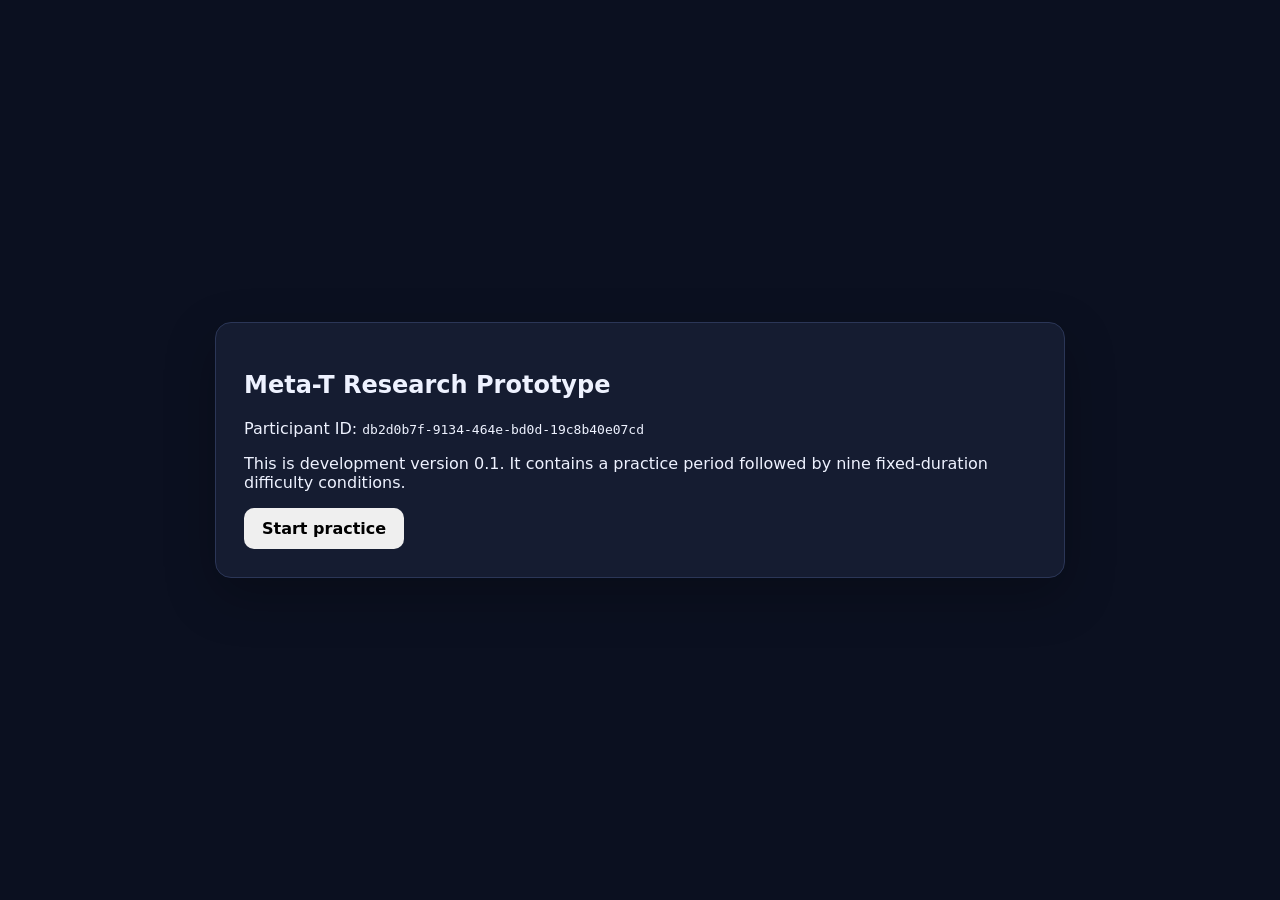
==== index.html @ 7d9d4ae0 "Add files via upload" ====
<!doctype html>
<html lang="en">
<head>
  <meta charset="utf-8">
  <meta name="viewport" content="width=device-width,initial-scale=1">
  <title>Meta-T Challenge–Frustration Study</title>
  <link rel="stylesheet" href="experiment.css">
</head>
<body>
<main>
  <section id="welcomeScreen" class="screen card">
    <h1>Meta-T Research Prototype</h1>
    <p>Participant ID: <code id="participantId"></code></p>
    <p>This is development version 0.1. It contains a practice period followed by nine fixed-duration difficulty conditions.</p>
    <button id="practiceBtn">Start practice</button>
  </section>

  <section id="experimentIntro" class="screen card hidden">
    <h1>Practice complete</h1>
    <p>The experiment contains nine conditions. Each condition uses a predefined falling speed. After each condition you will answer two brief questions.</p>
    <button id="startExperimentBtn">Start experiment</button>
  </section>

  <section id="gameScreen" class="screen hidden">
    <div class="game-layout">
      <canvas id="gameCanvas" width="300" height="600"></canvas>
      <aside class="card stats">
        <h2>Study</h2>
        <div>Condition <strong id="condition">—</strong></div>
        <div>Time <strong id="timer">—</strong></div>
        <div>Drop interval <strong id="speed">—</strong></div>
        <hr>
        <div>Score <strong id="score">0</strong></div>
        <div>Lines <strong id="lines">0</strong></div>
        <div>Attempt <strong id="attempt">1</strong></div>
        <h3>Next</h3>
        <canvas id="nextPieceCanvas" width="120" height="120"></canvas>
        <p class="small">← → move · ↑ rotate · ↓ soft drop · Space hard drop</p>
      </aside>
    </div>
  </section>

  <section id="ratingScreen" class="screen card hidden">
    <h1>Condition <span id="ratingCondition"></span> complete</h1>
    <form id="ratingForm">
      <fieldset>
        <legend>How challenging did you find that condition?</legend>
        <div class="scale">
          <span>Not at all</span>
          <label>1<input required type="radio" name="challenge" value="1"></label>
          <label>2<input type="radio" name="challenge" value="2"></label>
          <label>3<input type="radio" name="challenge" value="3"></label>
          <label>4<input type="radio" name="challenge" value="4"></label>
          <label>5<input type="radio" name="challenge" value="5"></label>
          <label>6<input type="radio" name="challenge" value="6"></label>
          <label>7<input type="radio" name="challenge" value="7"></label>
          <span>Extremely</span>
        </div>
      </fieldset>
      <fieldset>
        <legend>How frustrated did you feel during that condition?</legend>
        <div class="scale">
          <span>Not at all</span>
          <label>1<input required type="radio" name="frustration" value="1"></label>
          <label>2<input type="radio" name="frustration" value="2"></label>
          <label>3<input type="radio" name="frustration" value="3"></label>
          <label>4<input type="radio" name="frustration" value="4"></label>
          <label>5<input type="radio" name="frustration" value="5"></label>
          <label>6<input type="radio" name="frustration" value="6"></label>
          <label>7<input type="radio" name="frustration" value="7"></label>
          <span>Extremely</span>
        </div>
      </fieldset>
      <button type="submit">Continue</button>
    </form>
  </section>

  <section id="completeScreen" class="screen card hidden">
    <h1>Gameplay complete</h1>
    <p>The post-play questionnaire (CORGIS + NASA-TLX) is intentionally not hard-coded in v0.1. The validated wording/scoring should be confirmed before implementation.</p>
    <p>For development testing only, download the locally recorded telemetry below.</p>
    <button id="downloadBtn">Download test data</button>
  </section>
</main>
<script src="game.js"></script>
</body>
</html>
---- experiment.css ----
*{box-sizing:border-box}body{margin:0;background:#0b1020;color:#eef2ff;font-family:system-ui,-apple-system,Segoe UI,sans-serif}main{min-height:100vh;display:grid;place-items:center;padding:24px}.hidden{display:none!important}.card{background:#151c31;border:1px solid #2b3657;border-radius:16px;padding:28px;max-width:850px;width:100%;box-shadow:0 18px 50px rgba(0,0,0,.25)}button{font:inherit;font-weight:700;padding:11px 18px;border:0;border-radius:10px;cursor:pointer}.game-layout{display:flex;gap:24px;align-items:flex-start}#gameCanvas{border:1px solid #33416b;max-height:82vh;width:auto}.stats{width:240px}.stats div{display:flex;justify-content:space-between;margin:9px 0}.stats canvas{display:block;margin:auto}.small{font-size:.85rem;opacity:.8;line-height:1.5}fieldset{border:1px solid #39466f;border-radius:12px;margin:20px 0;padding:18px}legend{font-weight:700}.scale{display:flex;gap:12px;align-items:end;justify-content:center;flex-wrap:wrap}.scale label{display:flex;flex-direction:column;align-items:center;gap:5px}.scale span{font-size:.8rem;opacity:.8}@media(max-width:700px){.game-layout{flex-direction:column;align-items:center}.stats{width:300px}}
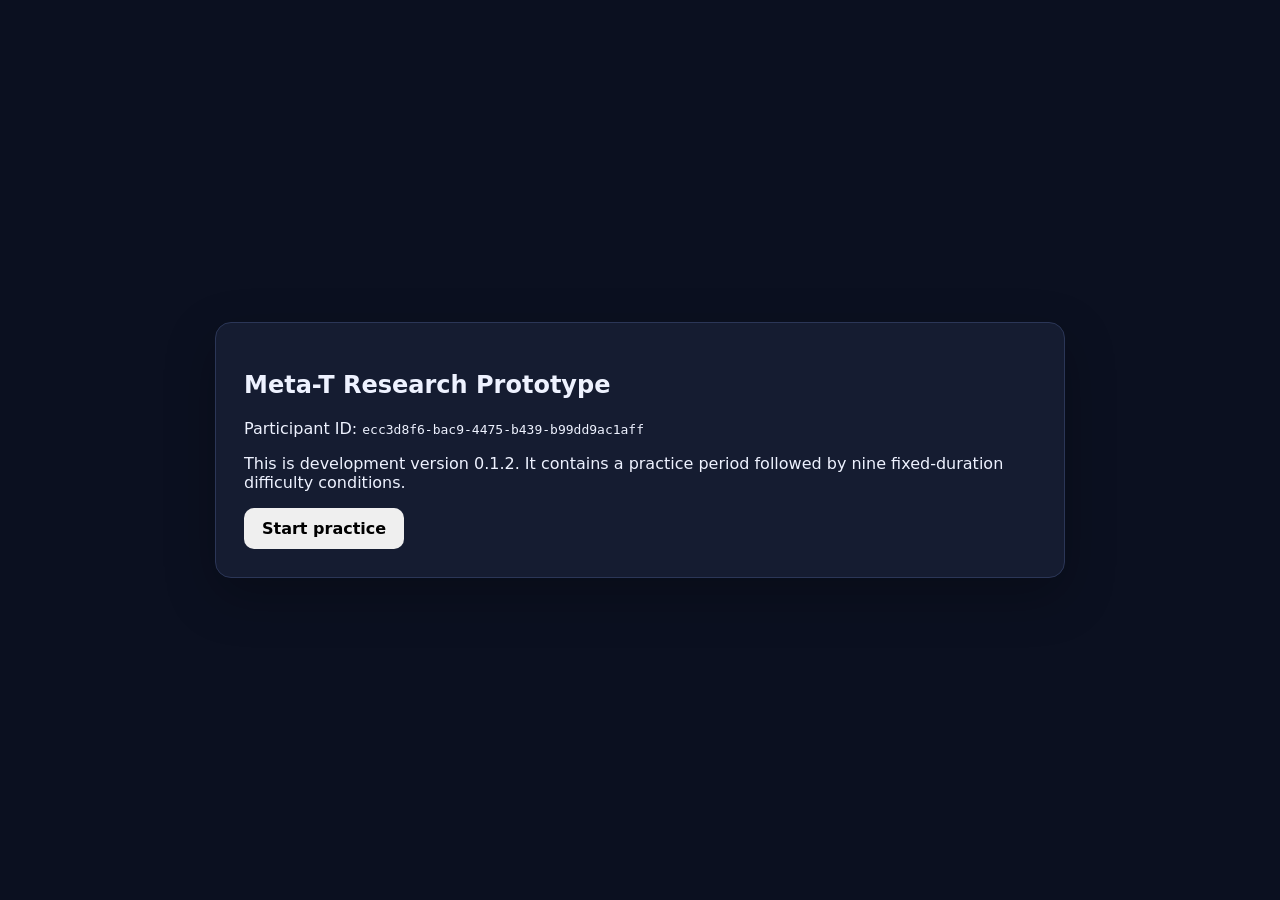
==== commit 6f38b051: "Add files via upload" ====
--- a/index.html
+++ b/index.html
@@ -11,7 +11,7 @@
   <section id="welcomeScreen" class="screen card">
     <h1>Meta-T Research Prototype</h1>
     <p>Participant ID: <code id="participantId"></code></p>
-    <p>This is development version 0.1. It contains a practice period followed by nine fixed-duration difficulty conditions.</p>
+    <p>This is development version 0.1.2. It contains a practice period followed by nine fixed-duration difficulty conditions.</p>
     <button id="practiceBtn">Start practice</button>
   </section>
 
@@ -23,7 +23,13 @@
 
   <section id="gameScreen" class="screen hidden">
     <div class="game-layout">
-      <canvas id="gameCanvas" width="300" height="600"></canvas>
+      <div class="board-wrap">
+        <canvas id="gameCanvas" width="300" height="600"></canvas>
+        <div id="gameOverNotice" class="game-over-notice hidden" role="status" aria-live="polite">
+          <strong>Game over</strong>
+          <span>New attempt — same difficulty condition</span>
+        </div>
+      </div>
       <aside class="card stats">
         <h2>Study</h2>
         <div>Condition <strong id="condition">—</strong></div>
@@ -35,7 +41,7 @@
         <div>Attempt <strong id="attempt">1</strong></div>
         <h3>Next</h3>
         <canvas id="nextPieceCanvas" width="120" height="120"></canvas>
-        <p class="small">← → move · ↑ rotate · ↓ soft drop · Space hard drop</p>
+        <p class="small">← → move · ↑ rotate · ↓ soft drop</p>
       </aside>
     </div>
   </section>
@@ -77,7 +83,7 @@
 
   <section id="completeScreen" class="screen card hidden">
     <h1>Gameplay complete</h1>
-    <p>The post-play questionnaire (CORGIS + NASA-TLX) is intentionally not hard-coded in v0.1. The validated wording/scoring should be confirmed before implementation.</p>
+    <p>The post-play questionnaire (CORGIS + NASA-TLX) is intentionally not hard-coded in v0.1.2. The validated wording/scoring should be confirmed before implementation.</p>
     <p>For development testing only, download the locally recorded telemetry below.</p>
     <button id="downloadBtn">Download test data</button>
   </section>
--- a/experiment.css
+++ b/experiment.css
@@ -1 +1,4 @@
-*{box-sizing:border-box}body{margin:0;background:#0b1020;color:#eef2ff;font-family:system-ui,-apple-system,Segoe UI,sans-serif}main{min-height:100vh;display:grid;place-items:center;padding:24px}.hidden{display:none!important}.card{background:#151c31;border:1px solid #2b3657;border-radius:16px;padding:28px;max-width:850px;width:100%;box-shadow:0 18px 50px rgba(0,0,0,.25)}button{font:inherit;font-weight:700;padding:11px 18px;border:0;border-radius:10px;cursor:pointer}.game-layout{display:flex;gap:24px;align-items:flex-start}#gameCanvas{border:1px solid #33416b;max-height:82vh;width:auto}.stats{width:240px}.stats div{display:flex;justify-content:space-between;margin:9px 0}.stats canvas{display:block;margin:auto}.small{font-size:.85rem;opacity:.8;line-height:1.5}fieldset{border:1px solid #39466f;border-radius:12px;margin:20px 0;padding:18px}legend{font-weight:700}.scale{display:flex;gap:12px;align-items:end;justify-content:center;flex-wrap:wrap}.scale label{display:flex;flex-direction:column;align-items:center;gap:5px}.scale span{font-size:.8rem;opacity:.8}@media(max-width:700px){.game-layout{flex-direction:column;align-items:center}.stats{width:300px}}+*{box-sizing:border-box}body{margin:0;background:#0b1020;color:#eef2ff;font-family:system-ui,-apple-system,Segoe UI,sans-serif}main{min-height:100vh;display:grid;place-items:center;padding:24px}.hidden{display:none!important}.card{background:#151c31;border:1px solid #2b3657;border-radius:16px;padding:28px;max-width:850px;width:100%;box-shadow:0 18px 50px rgba(0,0,0,.25)}button{font:inherit;font-weight:700;padding:11px 18px;border:0;border-radius:10px;cursor:pointer}.game-layout{display:flex;gap:24px;align-items:flex-start}#gameCanvas{border:1px solid #33416b;max-height:82vh;width:auto}.stats{width:240px}.stats div{display:flex;justify-content:space-between;margin:9px 0}.stats canvas{display:block;margin:auto}.small{font-size:.85rem;opacity:.8;line-height:1.5}fieldset{border:1px solid #39466f;border-radius:12px;margin:20px 0;padding:18px}legend{font-weight:700}.scale{display:flex;gap:12px;align-items:end;justify-content:center;flex-wrap:wrap}.scale label{display:flex;flex-direction:column;align-items:center;gap:5px}.scale span{font-size:.8rem;opacity:.8}@media(max-width:700px){.game-layout{flex-direction:column;align-items:center}.stats{width:300px}}
+.board-wrap{position:relative}
+.game-over-notice{position:absolute;inset:0;display:flex;flex-direction:column;align-items:center;justify-content:center;background:rgba(11,16,32,.82);text-align:center;font-size:1.1rem;pointer-events:none}
+.game-over-notice strong{font-size:2rem;margin-bottom:8px}
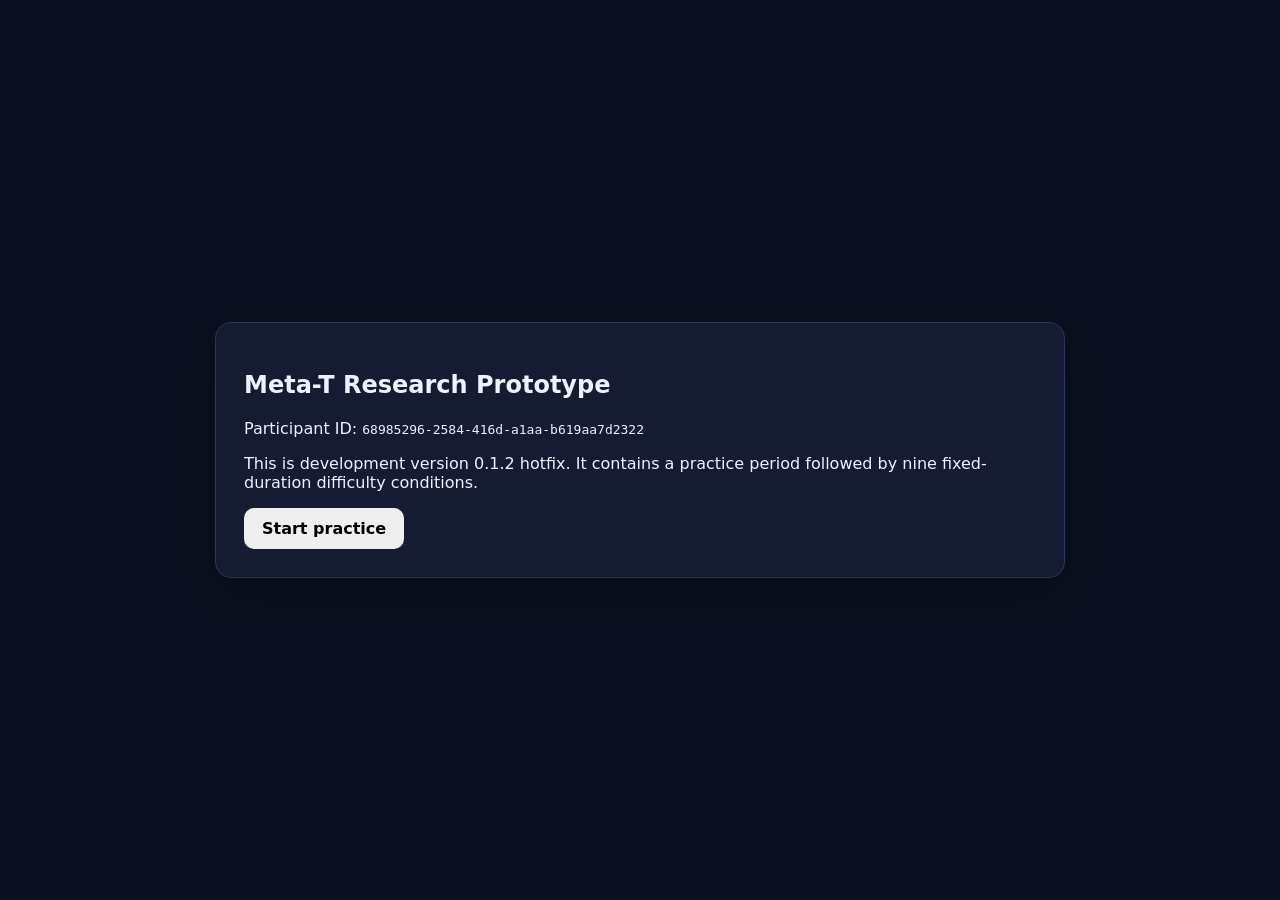
==== commit 79e3ba13: "Add files via upload" ====
--- a/index.html
+++ b/index.html
@@ -11,7 +11,7 @@
   <section id="welcomeScreen" class="screen card">
     <h1>Meta-T Research Prototype</h1>
     <p>Participant ID: <code id="participantId"></code></p>
-    <p>This is development version 0.1.2. It contains a practice period followed by nine fixed-duration difficulty conditions.</p>
+    <p>This is development version 0.1.2 hotfix. It contains a practice period followed by nine fixed-duration difficulty conditions.</p>
     <button id="practiceBtn">Start practice</button>
   </section>
 
@@ -88,6 +88,6 @@
     <button id="downloadBtn">Download test data</button>
   </section>
 </main>
-<script src="game.js"></script>
+<script src="game.js?v=0.1.2-hotfix"></script>
 </body>
 </html>
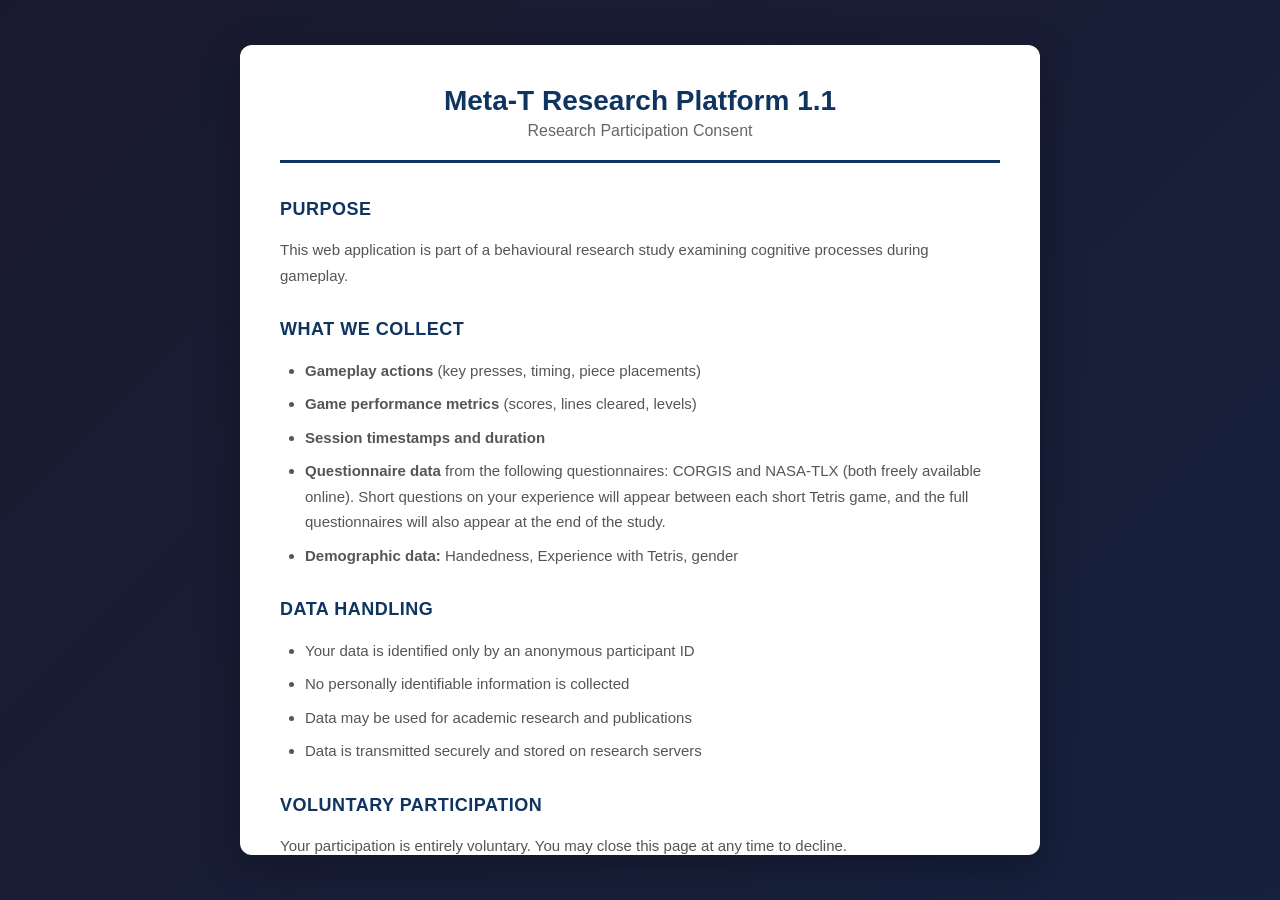
==== commit 60cb4ad4: "Add index.html entry point that redirects to consent form" ====
--- a/index.html
+++ b/index.html
@@ -1,93 +1,15 @@
-<!doctype html>
+<!DOCTYPE html>
 <html lang="en">
 <head>
-  <meta charset="utf-8">
-  <meta name="viewport" content="width=device-width,initial-scale=1">
-  <title>Meta-T Challenge–Frustration Study</title>
-  <link rel="stylesheet" href="experiment.css">
+    <meta charset="UTF-8">
+    <meta name="viewport" content="width=device-width, initial-scale=1.0">
+    <title>Meta-T Research Platform</title>
+    <script>
+        // Immediately redirect to consent form
+        window.location.href = 'consent.html';
+    </script>
 </head>
 <body>
-<main>
-  <section id="welcomeScreen" class="screen card">
-    <h1>Meta-T Research Prototype</h1>
-    <p>Participant ID: <code id="participantId"></code></p>
-    <p>This is development version 0.1.2 hotfix. It contains a practice period followed by nine fixed-duration difficulty conditions.</p>
-    <button id="practiceBtn">Start practice</button>
-  </section>
-
-  <section id="experimentIntro" class="screen card hidden">
-    <h1>Practice complete</h1>
-    <p>The experiment contains nine conditions. Each condition uses a predefined falling speed. After each condition you will answer two brief questions.</p>
-    <button id="startExperimentBtn">Start experiment</button>
-  </section>
-
-  <section id="gameScreen" class="screen hidden">
-    <div class="game-layout">
-      <div class="board-wrap">
-        <canvas id="gameCanvas" width="300" height="600"></canvas>
-        <div id="gameOverNotice" class="game-over-notice hidden" role="status" aria-live="polite">
-          <strong>Game over</strong>
-          <span>New attempt — same difficulty condition</span>
-        </div>
-      </div>
-      <aside class="card stats">
-        <h2>Study</h2>
-        <div>Condition <strong id="condition">—</strong></div>
-        <div>Time <strong id="timer">—</strong></div>
-        <div>Drop interval <strong id="speed">—</strong></div>
-        <hr>
-        <div>Score <strong id="score">0</strong></div>
-        <div>Lines <strong id="lines">0</strong></div>
-        <div>Attempt <strong id="attempt">1</strong></div>
-        <h3>Next</h3>
-        <canvas id="nextPieceCanvas" width="120" height="120"></canvas>
-        <p class="small">← → move · ↑ rotate · ↓ soft drop</p>
-      </aside>
-    </div>
-  </section>
-
-  <section id="ratingScreen" class="screen card hidden">
-    <h1>Condition <span id="ratingCondition"></span> complete</h1>
-    <form id="ratingForm">
-      <fieldset>
-        <legend>How challenging did you find that condition?</legend>
-        <div class="scale">
-          <span>Not at all</span>
-          <label>1<input required type="radio" name="challenge" value="1"></label>
-          <label>2<input type="radio" name="challenge" value="2"></label>
-          <label>3<input type="radio" name="challenge" value="3"></label>
-          <label>4<input type="radio" name="challenge" value="4"></label>
-          <label>5<input type="radio" name="challenge" value="5"></label>
-          <label>6<input type="radio" name="challenge" value="6"></label>
-          <label>7<input type="radio" name="challenge" value="7"></label>
-          <span>Extremely</span>
-        </div>
-      </fieldset>
-      <fieldset>
-        <legend>How frustrated did you feel during that condition?</legend>
-        <div class="scale">
-          <span>Not at all</span>
-          <label>1<input required type="radio" name="frustration" value="1"></label>
-          <label>2<input type="radio" name="frustration" value="2"></label>
-          <label>3<input type="radio" name="frustration" value="3"></label>
-          <label>4<input type="radio" name="frustration" value="4"></label>
-          <label>5<input type="radio" name="frustration" value="5"></label>
-          <label>6<input type="radio" name="frustration" value="6"></label>
-          <label>7<input type="radio" name="frustration" value="7"></label>
-          <span>Extremely</span>
-        </div>
-      </fieldset>
-      <button type="submit">Continue</button>
-    </form>
-  </section>
-
-  <section id="completeScreen" class="screen card hidden">
-    <h1>Gameplay complete</h1>
-    <p>The post-play questionnaire (CORGIS + NASA-TLX) is intentionally not hard-coded in v0.1.2. The validated wording/scoring should be confirmed before implementation.</p>
-    <p>For development testing only, download the locally recorded telemetry below.</p>
-    <button id="downloadBtn">Download test data</button>
-  </section>
-</main>
-<script src="game.js?v=0.1.2-hotfix"></script>
+    <p>Redirecting to consent form...</p>
 </body>
 </html>
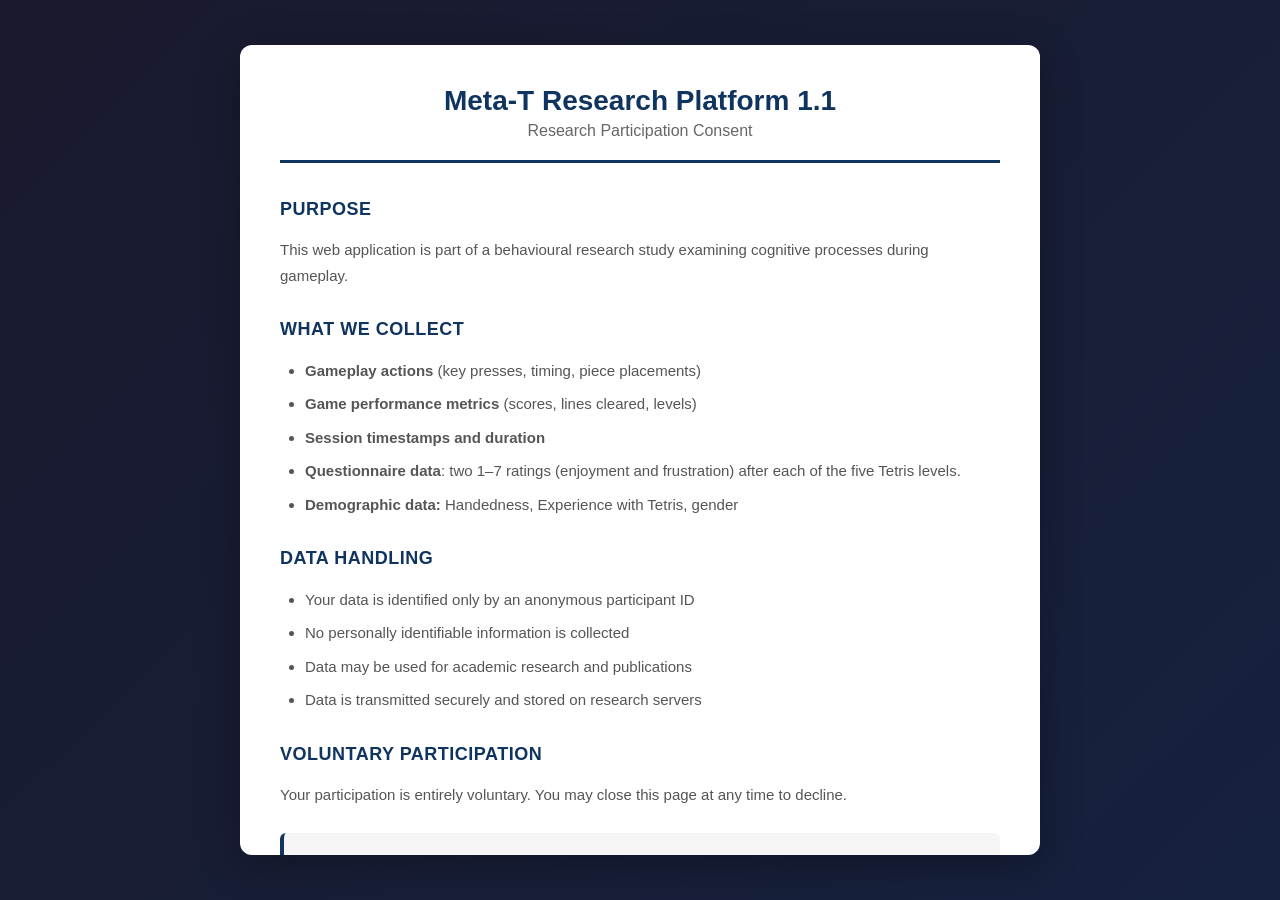
==== commit d2106129: "Add files via upload" ====
--- a/index.html
+++ b/index.html
@@ -3,13 +3,369 @@
 <head>
     <meta charset="UTF-8">
     <meta name="viewport" content="width=device-width, initial-scale=1.0">
-    <title>Meta-T Research Platform</title>
-    <script>
-        // Immediately redirect to consent form
-        window.location.href = 'consent.html';
-    </script>
+    <title>Meta-T Research Platform - Consent Form</title>
+    <style>
+        * {
+            margin: 0;
+            padding: 0;
+            box-sizing: border-box;
+        }
+        
+        body {
+            font-family: 'Segoe UI', Tahoma, Geneva, Verdana, sans-serif;
+            background: linear-gradient(135deg, #1a1a2e 0%, #16213e 100%);
+            min-height: 100vh;
+            display: flex;
+            justify-content: center;
+            align-items: center;
+            padding: 20px;
+        }
+        
+        .container {
+            background: white;
+            border-radius: 12px;
+            box-shadow: 0 10px 40px rgba(0, 0, 0, 0.3);
+            max-width: 800px;
+            width: 100%;
+            padding: 40px;
+            max-height: 90vh;
+            overflow-y: auto;
+        }
+        
+        .header {
+            text-align: center;
+            margin-bottom: 30px;
+            border-bottom: 3px solid #0f3460;
+            padding-bottom: 20px;
+        }
+        
+        .header h1 {
+            color: #0f3460;
+            font-size: 28px;
+            margin-bottom: 5px;
+        }
+        
+        .header p {
+            color: #666;
+            font-size: 16px;
+        }
+        
+        .content {
+            color: #333;
+            line-height: 1.8;
+        }
+        
+        .section {
+            margin-bottom: 25px;
+        }
+        
+        .section-title {
+            color: #0f3460;
+            font-size: 18px;
+            font-weight: 600;
+            margin-bottom: 12px;
+            text-transform: uppercase;
+            letter-spacing: 0.5px;
+        }
+        
+        .section-content {
+            color: #555;
+            font-size: 15px;
+            line-height: 1.7;
+        }
+        
+        .section-content ul, .section-content ol {
+            margin-left: 25px;
+            margin-top: 10px;
+        }
+        
+        .section-content li {
+            margin-bottom: 8px;
+        }
+        
+        .participant-id-box {
+            background: #f5f5f5;
+            border-left: 4px solid #0f3460;
+            padding: 20px;
+            margin: 20px 0;
+            border-radius: 6px;
+        }
+        
+        .participant-id-box p {
+            color: #333;
+            margin-bottom: 15px;
+            font-weight: 500;
+        }
+        
+        .id-display {
+            background: white;
+            border: 2px solid #0f3460;
+            padding: 12px;
+            border-radius: 6px;
+            font-family: 'Courier New', monospace;
+            font-size: 18px;
+            font-weight: bold;
+            color: #0f3460;
+            text-align: center;
+            letter-spacing: 2px;
+        }
+        
+        .id-note {
+            font-size: 13px;
+            color: #666;
+            margin-top: 10px;
+            font-style: italic;
+        }
+        
+        .contact-section {
+            background: #f9f9f9;
+            padding: 20px;
+            border-radius: 6px;
+            margin: 20px 0;
+        }
+        
+        .contact-section p {
+            margin-bottom: 10px;
+            font-size: 14px;
+            color: #555;
+        }
+        
+        .contact-section strong {
+            color: #0f3460;
+        }
+        
+        .consent-checkbox {
+            display: flex;
+            align-items: flex-start;
+            margin: 30px 0;
+            padding: 20px;
+            background: #f0f7ff;
+            border-radius: 6px;
+            border: 2px solid #0f3460;
+        }
+        
+        .consent-checkbox input[type="checkbox"] {
+            width: 20px;
+            height: 20px;
+            margin-top: 3px;
+            margin-right: 15px;
+            cursor: pointer;
+            accent-color: #0f3460;
+            flex-shrink: 0;
+        }
+        
+        .consent-checkbox label {
+            cursor: pointer;
+            font-size: 15px;
+            color: #333;
+            line-height: 1.6;
+        }
+        
+        .button-container {
+            display: flex;
+            gap: 15px;
+            margin-top: 30px;
+            justify-content: center;
+        }
+        
+        button {
+            padding: 12px 40px;
+            font-size: 16px;
+            border: none;
+            border-radius: 6px;
+            cursor: pointer;
+            font-weight: 600;
+            transition: all 0.3s ease;
+            text-transform: uppercase;
+            letter-spacing: 0.5px;
+        }
+        
+        #continueBtn {
+            background: #0f3460;
+            color: white;
+            flex: 1;
+            max-width: 300px;
+        }
+        
+        #continueBtn:hover:not(:disabled) {
+            background: #1a4d7a;
+            transform: translateY(-2px);
+            box-shadow: 0 5px 20px rgba(15, 52, 96, 0.3);
+        }
+        
+        #continueBtn:disabled {
+            background: #ccc;
+            cursor: not-allowed;
+            opacity: 0.6;
+        }
+        
+        #declineBtn {
+            background: #e0e0e0;
+            color: #333;
+            flex: 1;
+            max-width: 300px;
+        }
+        
+        #declineBtn:hover {
+            background: #c0c0c0;
+            transform: translateY(-2px);
+        }
+        
+        .footer-note {
+            text-align: center;
+            margin-top: 30px;
+            color: #999;
+            font-size: 12px;
+            border-top: 1px solid #eee;
+            padding-top: 20px;
+        }
+        
+        @media (max-width: 600px) {
+            .container {
+                padding: 25px;
+            }
+            
+            .header h1 {
+                font-size: 22px;
+            }
+            
+            .button-container {
+                flex-direction: column-reverse;
+            }
+            
+            button {
+                max-width: none;
+            }
+        }
+    </style>
 </head>
 <body>
-    <p>Redirecting to consent form...</p>
+    <div class="container">
+        <div class="header">
+            <h1>Meta-T Research Platform 1.1</h1>
+            <p>Research Participation Consent</p>
+        </div>
+        
+        <div class="content">
+            <div class="section">
+                <div class="section-title">Purpose</div>
+                <div class="section-content">
+                    This web application is part of a behavioural research study examining cognitive processes during gameplay.
+                </div>
+            </div>
+            
+            <div class="section">
+                <div class="section-title">What We Collect</div>
+                <div class="section-content">
+                    <ul>
+                        <li><strong>Gameplay actions</strong> (key presses, timing, piece placements)</li>
+                        <li><strong>Game performance metrics</strong> (scores, lines cleared, levels)</li>
+                        <li><strong>Session timestamps and duration</strong></li>
+                        <li><strong>Questionnaire data</strong>: two 1–7 ratings (enjoyment and frustration) after each of the five Tetris levels.</li>
+                        <li><strong>Demographic data:</strong> Handedness, Experience with Tetris, gender</li>
+                    </ul>
+                </div>
+            </div>
+            
+            <div class="section">
+                <div class="section-title">Data Handling</div>
+                <div class="section-content">
+                    <ul>
+                        <li>Your data is identified only by an anonymous participant ID</li>
+                        <li>No personally identifiable information is collected</li>
+                        <li>Data may be used for academic research and publications</li>
+                        <li>Data is transmitted securely and stored on research servers</li>
+                    </ul>
+                </div>
+            </div>
+            
+            <div class="section">
+                <div class="section-title">Voluntary Participation</div>
+                <div class="section-content">
+                    Your participation is entirely voluntary. You may close this page at any time to decline.
+                </div>
+            </div>
+            
+            <div class="participant-id-box">
+                <p>Your Anonymous Participant ID:</p>
+                <div class="id-display" id="participantId">GENERATING...</div>
+                <div class="id-note">This randomly generated ID will be used to identify your data anonymously.</div>
+            </div>
+            
+            <div class="contact-section">
+                <p><strong>Researchers:</strong></p>
+                <p>This study is run by PhD students Nicole Levermore and Tamsin Isaac.</p>
+                <p>If you have any questions, please contact:</p>
+                <p><strong>Nicole Levermore:</strong> <a href="mailto:nicole.levermore@york.ac.uk">nicole.levermore@york.ac.uk</a></p>
+                <p><strong>Tamsin Isaac:</strong> <a href="mailto:tamsin.isaac@york.ac.uk">tamsin.isaac@york.ac.uk</a></p>
+                <p style="margin-top: 15px;"><strong>Supervisors contact:</strong> <a href="mailto:alex.wade@york.ac.uk">Alex Wade (alex.wade@york.ac.uk)</a></p>
+            </div>
+            
+            <div class="consent-checkbox">
+                <input type="checkbox" id="consentCheckbox">
+                <label for="consentCheckbox">
+                    I have read and understood the above information. I voluntarily agree to participate in this research study and consent to the collection and use of my gameplay data as described.
+                </label>
+            </div>
+            
+            <div class="button-container">
+                <button id="declineBtn">Decline</button>
+                <button id="continueBtn" disabled>Continue to Game</button>
+            </div>
+            
+            <div class="footer-note">
+                Your participation helps advance our understanding of cognitive processes in gameplay.
+            </div>
+        </div>
+    </div>
+    
+    <script>
+        // Generate anonymous participant ID
+        function generateParticipantId() {
+            const alphabet = "ABCDEFGHJKLMNPQRSTUVWXYZ23456789";
+            const bytes = new Uint8Array(8);
+            crypto.getRandomValues(bytes);
+            return "PPT-" + Array.from(bytes, b => alphabet[b % alphabet.length]).join("");
+        }
+
+        // Initialize on page load
+        document.addEventListener('DOMContentLoaded', function() {
+            // Generate and display participant ID
+            const participantId = generateParticipantId();
+            document.getElementById('participantId').textContent = participantId;
+            
+            // Store participant ID in sessionStorage for use in the game
+            sessionStorage.setItem('participantId', participantId);
+            sessionStorage.setItem('meta_t_ppt_id_v02', participantId);
+            
+            // Consent checkbox handler
+            const consentCheckbox = document.getElementById('consentCheckbox');
+            const continueBtn = document.getElementById('continueBtn');
+            
+            consentCheckbox.addEventListener('change', function() {
+                continueBtn.disabled = !this.checked;
+            });
+            
+            // Continue button handler
+            continueBtn.addEventListener('click', function() {
+                // Mark consent as given
+                sessionStorage.setItem('consentGiven', 'true');
+                // Redirect to game (update path as needed)
+                window.location.href = 'game.html';
+            });
+            
+            // Decline button handler
+            document.getElementById('declineBtn').addEventListener('click', function() {
+                // Clear any stored data
+                sessionStorage.clear();
+                // Close the window or redirect
+                window.close();
+                // If close doesn't work, show a message
+                if (!window.closed) {
+                    alert('Thank you for considering our research. You may now close this page.');
+                }
+            });
+        });
+    </script>
 </body>
 </html>
